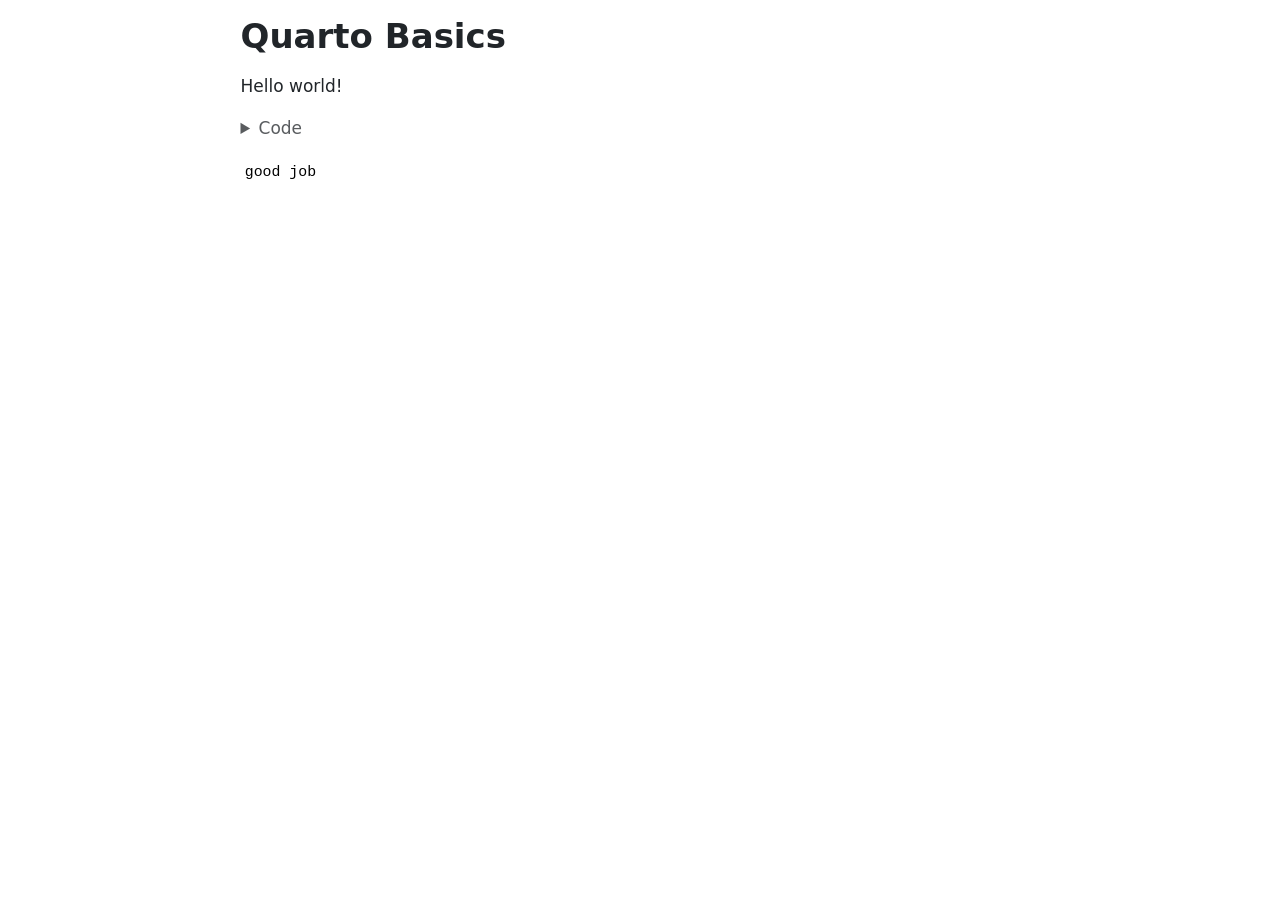
==== index.html @ 972494a7 "changed name" ====
<!DOCTYPE html>
<html xmlns="http://www.w3.org/1999/xhtml" lang="en" xml:lang="en"><head>

<meta charset="utf-8">
<meta name="generator" content="quarto-1.9.38">

<meta name="viewport" content="width=device-width, initial-scale=1.0, user-scalable=yes">


<title>Quarto Basics</title>
<style>
/* Default styles provided by pandoc.
** See https://pandoc.org/MANUAL.html#variables-for-html for config info.
*/
code{white-space: pre-wrap;}
span.smallcaps{font-variant: small-caps;}
div.columns{display: flex; gap: min(4vw, 1.5em);}
div.column{flex: auto; overflow-x: auto;}
div.hanging-indent{margin-left: 1.5em; text-indent: -1.5em;}
ul.task-list{list-style: none;}
ul.task-list li input[type="checkbox"] {
  width: 0.8em;
  margin: 0 0.8em 0.2em -1em; /* quarto-specific, see https://github.com/quarto-dev/quarto-cli/issues/4556 */ 
  vertical-align: middle;
}
/* CSS for syntax highlighting */
html { -webkit-text-size-adjust: 100%; }
pre > code.sourceCode { white-space: pre; position: relative; }
pre > code.sourceCode > span { display: inline-block; line-height: 1.25; }
pre > code.sourceCode > span:empty { height: 1.2em; }
.sourceCode { overflow: visible; }
code.sourceCode > span { color: inherit; text-decoration: inherit; }
div.sourceCode { margin: 1em 0; }
pre.sourceCode { margin: 0; }
@media screen {
div.sourceCode { overflow: auto; }
}
@media print {
pre > code.sourceCode { white-space: pre-wrap; }
pre > code.sourceCode > span { text-indent: -5em; padding-left: 5em; }
}
pre.numberSource code
  { counter-reset: source-line 0; }
pre.numberSource code > span
  { position: relative; left: -4em; counter-increment: source-line; }
pre.numberSource code > span > a:first-child::before
  { content: counter(source-line);
    position: relative; left: -1em; text-align: right; vertical-align: baseline;
    border: none; display: inline-block;
    -webkit-touch-callout: none; -webkit-user-select: none;
    -khtml-user-select: none; -moz-user-select: none;
    -ms-user-select: none; user-select: none;
    padding: 0 4px; width: 4em;
  }
pre.numberSource { margin-left: 3em;  padding-left: 4px; }
div.sourceCode
  {   }
@media screen {
pre > code.sourceCode > span > a:first-child::before { text-decoration: underline; }
}
</style>


<script src="index_files/libs/clipboard/clipboard.min.js"></script>
<script src="index_files/libs/quarto-html/quarto.js" type="module"></script>
<script src="index_files/libs/quarto-html/tabsets/tabsets.js" type="module"></script>
<script src="index_files/libs/quarto-html/popper.min.js"></script>
<script src="index_files/libs/quarto-html/tippy.umd.min.js"></script>
<script src="index_files/libs/quarto-html/anchor.min.js"></script>
<link href="index_files/libs/quarto-html/tippy.css" rel="stylesheet">
<link href="index_files/libs/quarto-html/quarto-syntax-highlighting-15634bcf2e68342d4ad2dfa704d543f6.css" rel="stylesheet" id="quarto-text-highlighting-styles">
<script src="index_files/libs/bootstrap/bootstrap.min.js"></script>
<link href="index_files/libs/bootstrap/bootstrap-icons.css" rel="stylesheet">
<link href="index_files/libs/bootstrap/bootstrap-ce6993b607764a32c066a50110341657.min.css" rel="stylesheet" append-hash="true" id="quarto-bootstrap" data-mode="light">


</head>

<body class="fullcontent quarto-light">

<div id="quarto-content" class="page-columns page-rows-contents page-layout-article">

<main class="content" id="quarto-document-content">

<header id="title-block-header" class="quarto-title-block default">
<div class="quarto-title">
<h1 class="title">Quarto Basics</h1>
</div>



<div class="quarto-title-meta">

    
  
    
  </div>
  


</header>


<p>Hello world!</p>
<div id="c1b8692f" class="cell" data-execution_count="1">
<details class="code-fold">
<summary>Code</summary>
<div class="code-copy-outer-scaffold"><div class="sourceCode cell-code" id="cb1"><pre class="sourceCode python code-with-copy"><code class="sourceCode python"><span id="cb1-1"><a href="#cb1-1" aria-hidden="true" tabindex="-1"></a><span class="im">import</span> numpy <span class="im">as</span> np</span>
<span id="cb1-2"><a href="#cb1-2" aria-hidden="true" tabindex="-1"></a><span class="bu">print</span>(<span class="st">"good job"</span>)</span></code></pre></div><button title="Copy to Clipboard" class="code-copy-button"><i class="bi"></i></button></div>
</details>
<div class="cell-output cell-output-stdout">
<pre><code>good job</code></pre>
</div>
</div>

</main>
<!-- /main column -->
<script id="quarto-html-after-body" type="application/javascript">
  window.document.addEventListener("DOMContentLoaded", function (event) {
    const icon = "";
    const anchorJS = new window.AnchorJS();
    anchorJS.options = {
      placement: 'right',
      icon: icon
    };
    anchorJS.add('.anchored');
    const isCodeAnnotation = (el) => {
      for (const clz of el.classList) {
        if (clz.startsWith('code-annotation-')) {                     
          return true;
        }
      }
      return false;
    }
    const onCopySuccess = function(e) {
      // button target
      const button = e.trigger;
      // don't keep focus
      button.blur();
      // flash "checked"
      button.classList.add('code-copy-button-checked');
      var currentTitle = button.getAttribute("title");
      button.setAttribute("title", "Copied!");
      let tooltip;
      if (window.bootstrap) {
        button.setAttribute("data-bs-toggle", "tooltip");
        button.setAttribute("data-bs-placement", "left");
        button.setAttribute("data-bs-title", "Copied!");
        tooltip = new bootstrap.Tooltip(button, 
          { trigger: "manual", 
            customClass: "code-copy-button-tooltip",
            offset: [0, -8]});
        tooltip.show();    
      }
      setTimeout(function() {
        if (tooltip) {
          tooltip.hide();
          button.removeAttribute("data-bs-title");
          button.removeAttribute("data-bs-toggle");
          button.removeAttribute("data-bs-placement");
        }
        button.setAttribute("title", currentTitle);
        button.classList.remove('code-copy-button-checked');
      }, 1000);
      // clear code selection
      e.clearSelection();
    }
    const getTextToCopy = function(trigger) {
      const outerScaffold = trigger.parentElement.cloneNode(true);
      const codeEl = outerScaffold.querySelector('code');
      for (const childEl of codeEl.children) {
        if (isCodeAnnotation(childEl)) {
          childEl.remove();
        }
      }
      return codeEl.innerText;
    }
    const clipboard = new window.ClipboardJS('.code-copy-button:not([data-in-quarto-modal])', {
      text: getTextToCopy
    });
    clipboard.on('success', onCopySuccess);
    if (window.document.getElementById('quarto-embedded-source-code-modal')) {
      const clipboardModal = new window.ClipboardJS('.code-copy-button[data-in-quarto-modal]', {
        text: getTextToCopy,
        container: window.document.getElementById('quarto-embedded-source-code-modal')
      });
      clipboardModal.on('success', onCopySuccess);
    }
      var localhostRegex = new RegExp(/^(?:http|https):\/\/localhost\:?[0-9]*\//);
      var mailtoRegex = new RegExp(/^mailto:/);
        var filterRegex = new RegExp('/' + window.location.host + '/');
      var isInternal = (href) => {
          return filterRegex.test(href) || localhostRegex.test(href) || mailtoRegex.test(href);
      }
      // Inspect non-navigation links and adorn them if external
     var links = window.document.querySelectorAll('a[href]:not(.nav-link):not(.navbar-brand):not(.toc-action):not(.sidebar-link):not(.sidebar-item-toggle):not(.pagination-link):not(.no-external):not([aria-hidden]):not(.dropdown-item):not(.quarto-navigation-tool):not(.about-link)');
      for (var i=0; i<links.length; i++) {
        const link = links[i];
        if (!isInternal(link.href)) {
          // undo the damage that might have been done by quarto-nav.js in the case of
          // links that we want to consider external
          if (link.dataset.originalHref !== undefined) {
            link.href = link.dataset.originalHref;
          }
        }
      }
    function tippyHover(el, contentFn, onTriggerFn, onUntriggerFn) {
      const config = {
        allowHTML: true,
        maxWidth: 500,
        delay: 100,
        arrow: false,
        appendTo: function(el) {
            return el.parentElement;
        },
        interactive: true,
        interactiveBorder: 10,
        theme: 'quarto',
        placement: 'bottom-start',
      };
      if (contentFn) {
        config.content = contentFn;
      }
      if (onTriggerFn) {
        config.onTrigger = onTriggerFn;
      }
      if (onUntriggerFn) {
        config.onUntrigger = onUntriggerFn;
      }
      window.tippy(el, config); 
    }
    const noterefs = window.document.querySelectorAll('a[role="doc-noteref"]');
    for (var i=0; i<noterefs.length; i++) {
      const ref = noterefs[i];
      tippyHover(ref, function() {
        // use id or data attribute instead here
        let href = ref.getAttribute('data-footnote-href') || ref.getAttribute('href');
        try { href = new URL(href).hash; } catch {}
        const id = href.replace(/^#\/?/, "");
        const note = window.document.getElementById(id);
        if (note) {
          return note.innerHTML;
        } else {
          return "";
        }
      });
    }
    const xrefs = window.document.querySelectorAll('a.quarto-xref');
    const processXRef = (id, note) => {
      // Strip column container classes
      const stripColumnClz = (el) => {
        el.classList.remove("page-full", "page-columns");
        if (el.children) {
          for (const child of el.children) {
            stripColumnClz(child);
          }
        }
      }
      stripColumnClz(note)
      if (id === null || id.startsWith('sec-')) {
        // Special case sections, only their first couple elements
        const container = document.createElement("div");
        if (note.children && note.children.length > 2) {
          container.appendChild(note.children[0].cloneNode(true));
          for (let i = 1; i < note.children.length; i++) {
            const child = note.children[i];
            if (child.tagName === "P" && child.innerText === "") {
              continue;
            } else {
              container.appendChild(child.cloneNode(true));
              break;
            }
          }
          if (window.Quarto?.typesetMath) {
            window.Quarto.typesetMath(container);
          }
          return container.innerHTML
        } else {
          if (window.Quarto?.typesetMath) {
            window.Quarto.typesetMath(note);
          }
          return note.innerHTML;
        }
      } else {
        // Remove any anchor links if they are present
        const anchorLink = note.querySelector('a.anchorjs-link');
        if (anchorLink) {
          anchorLink.remove();
        }
        if (window.Quarto?.typesetMath) {
          window.Quarto.typesetMath(note);
        }
        if (note.classList.contains("callout")) {
          return note.outerHTML;
        } else {
          return note.innerHTML;
        }
      }
    }
    for (var i=0; i<xrefs.length; i++) {
      const xref = xrefs[i];
      tippyHover(xref, undefined, function(instance) {
        instance.disable();
        let url = xref.getAttribute('href');
        let hash = undefined; 
        if (url.startsWith('#')) {
          hash = url;
        } else {
          try { hash = new URL(url).hash; } catch {}
        }
        if (hash) {
          const id = hash.replace(/^#\/?/, "");
          const note = window.document.getElementById(id);
          if (note !== null) {
            try {
              const html = processXRef(id, note.cloneNode(true));
              instance.setContent(html);
            } finally {
              instance.enable();
              instance.show();
            }
          } else {
            // See if we can fetch this
            fetch(url.split('#')[0])
            .then(res => res.text())
            .then(html => {
              const parser = new DOMParser();
              const htmlDoc = parser.parseFromString(html, "text/html");
              const note = htmlDoc.getElementById(id);
              if (note !== null) {
                const html = processXRef(id, note);
                instance.setContent(html);
              } 
            }).finally(() => {
              instance.enable();
              instance.show();
            });
          }
        } else {
          // See if we can fetch a full url (with no hash to target)
          // This is a special case and we should probably do some content thinning / targeting
          fetch(url)
          .then(res => res.text())
          .then(html => {
            const parser = new DOMParser();
            const htmlDoc = parser.parseFromString(html, "text/html");
            const note = htmlDoc.querySelector('main.content');
            if (note !== null) {
              // This should only happen for chapter cross references
              // (since there is no id in the URL)
              // remove the first header
              if (note.children.length > 0 && note.children[0].tagName === "HEADER") {
                note.children[0].remove();
              }
              const html = processXRef(null, note);
              instance.setContent(html);
            } 
          }).finally(() => {
            instance.enable();
            instance.show();
          });
        }
      }, function(instance) {
      });
    }
        let selectedAnnoteEl;
        const selectorForAnnotation = ( cell, annotation) => {
          let cellAttr = 'data-code-cell="' + cell + '"';
          let lineAttr = 'data-code-annotation="' +  annotation + '"';
          const selector = 'span[' + cellAttr + '][' + lineAttr + ']';
          return selector;
        }
        const selectCodeLines = (annoteEl) => {
          const doc = window.document;
          const targetCell = annoteEl.getAttribute("data-target-cell");
          const targetAnnotation = annoteEl.getAttribute("data-target-annotation");
          const annoteSpan = window.document.querySelector(selectorForAnnotation(targetCell, targetAnnotation));
          const lines = annoteSpan.getAttribute("data-code-lines").split(",");
          const lineIds = lines.map((line) => {
            return targetCell + "-" + line;
          })
          let top = null;
          let height = null;
          let parent = null;
          if (lineIds.length > 0) {
              //compute the position of the single el (top and bottom and make a div)
              const el = window.document.getElementById(lineIds[0]);
              top = el.offsetTop;
              height = el.offsetHeight;
              parent = el.parentElement.parentElement;
            if (lineIds.length > 1) {
              const lastEl = window.document.getElementById(lineIds[lineIds.length - 1]);
              const bottom = lastEl.offsetTop + lastEl.offsetHeight;
              height = bottom - top;
            }
            if (top !== null && height !== null && parent !== null) {
              // cook up a div (if necessary) and position it 
              let div = window.document.getElementById("code-annotation-line-highlight");
              if (div === null) {
                div = window.document.createElement("div");
                div.setAttribute("id", "code-annotation-line-highlight");
                div.style.position = 'absolute';
                parent.appendChild(div);
              }
              div.style.top = top - 2 + "px";
              div.style.height = height + 4 + "px";
              div.style.left = 0;
              let gutterDiv = window.document.getElementById("code-annotation-line-highlight-gutter");
              if (gutterDiv === null) {
                gutterDiv = window.document.createElement("div");
                gutterDiv.setAttribute("id", "code-annotation-line-highlight-gutter");
                gutterDiv.style.position = 'absolute';
                const codeCell = window.document.getElementById(targetCell);
                const gutter = codeCell.querySelector('.code-annotation-gutter');
                gutter.appendChild(gutterDiv);
              }
              gutterDiv.style.top = top - 2 + "px";
              gutterDiv.style.height = height + 4 + "px";
            }
            selectedAnnoteEl = annoteEl;
          }
        };
        const unselectCodeLines = () => {
          const elementsIds = ["code-annotation-line-highlight", "code-annotation-line-highlight-gutter"];
          elementsIds.forEach((elId) => {
            const div = window.document.getElementById(elId);
            if (div) {
              div.remove();
            }
          });
          selectedAnnoteEl = undefined;
        };
          // Handle positioning of the toggle
      window.addEventListener(
        "resize",
        throttle(() => {
          elRect = undefined;
          if (selectedAnnoteEl) {
            selectCodeLines(selectedAnnoteEl);
          }
        }, 10)
      );
      function throttle(fn, ms) {
      let throttle = false;
      let timer;
        return (...args) => {
          if(!throttle) { // first call gets through
              fn.apply(this, args);
              throttle = true;
          } else { // all the others get throttled
              if(timer) clearTimeout(timer); // cancel #2
              timer = setTimeout(() => {
                fn.apply(this, args);
                timer = throttle = false;
              }, ms);
          }
        };
      }
        // Attach click handler to the DT
        const annoteDls = window.document.querySelectorAll('dt[data-target-cell]');
        for (const annoteDlNode of annoteDls) {
          annoteDlNode.addEventListener('click', (event) => {
            const clickedEl = event.target;
            if (clickedEl !== selectedAnnoteEl) {
              unselectCodeLines();
              const activeEl = window.document.querySelector('dt[data-target-cell].code-annotation-active');
              if (activeEl) {
                activeEl.classList.remove('code-annotation-active');
              }
              selectCodeLines(clickedEl);
              clickedEl.classList.add('code-annotation-active');
            } else {
              // Unselect the line
              unselectCodeLines();
              clickedEl.classList.remove('code-annotation-active');
            }
          });
        }
    const findCites = (el) => {
      const parentEl = el.parentElement;
      if (parentEl) {
        const cites = parentEl.dataset.cites;
        if (cites) {
          return {
            el,
            cites: cites.split(' ')
          };
        } else {
          return findCites(el.parentElement)
        }
      } else {
        return undefined;
      }
    };
    var bibliorefs = window.document.querySelectorAll('a[role="doc-biblioref"]');
    for (var i=0; i<bibliorefs.length; i++) {
      const ref = bibliorefs[i];
      const citeInfo = findCites(ref);
      if (citeInfo) {
        tippyHover(citeInfo.el, function() {
          var popup = window.document.createElement('div');
          citeInfo.cites.forEach(function(cite) {
            var citeDiv = window.document.createElement('div');
            citeDiv.classList.add('hanging-indent');
            citeDiv.classList.add('csl-entry');
            var biblioDiv = window.document.getElementById('ref-' + cite);
            if (biblioDiv) {
              citeDiv.innerHTML = biblioDiv.innerHTML;
            }
            popup.appendChild(citeDiv);
          });
          return popup.innerHTML;
        });
      }
    }
  });
  </script>
</div> <!-- /content -->




</body></html>
---- index_files/libs/quarto-html/tippy.css ----
.tippy-box[data-animation=fade][data-state=hidden]{opacity:0}[data-tippy-root]{max-width:calc(100vw - 10px)}.tippy-box{position:relative;background-color:#333;color:#fff;border-radius:4px;font-size:14px;line-height:1.4;white-space:normal;outline:0;transition-property:transform,visibility,opacity}.tippy-box[data-placement^=top]>.tippy-arrow{bottom:0}.tippy-box[data-placement^=top]>.tippy-arrow:before{bottom:-7px;left:0;border-width:8px 8px 0;border-top-color:initial;transform-origin:center top}.tippy-box[data-placement^=bottom]>.tippy-arrow{top:0}.tippy-box[data-placement^=bottom]>.tippy-arrow:before{top:-7px;left:0;border-width:0 8px 8px;border-bottom-color:initial;transform-origin:center bottom}.tippy-box[data-placement^=left]>.tippy-arrow{right:0}.tippy-box[data-placement^=left]>.tippy-arrow:before{border-width:8px 0 8px 8px;border-left-color:initial;right:-7px;transform-origin:center left}.tippy-box[data-placement^=right]>.tippy-arrow{left:0}.tippy-box[data-placement^=right]>.tippy-arrow:before{left:-7px;border-width:8px 8px 8px 0;border-right-color:initial;transform-origin:center right}.tippy-box[data-inertia][data-state=visible]{transition-timing-function:cubic-bezier(.54,1.5,.38,1.11)}.tippy-arrow{width:16px;height:16px;color:#333}.tippy-arrow:before{content:"";position:absolute;border-color:transparent;border-style:solid}.tippy-content{position:relative;padding:5px 9px;z-index:1}
---- index_files/libs/quarto-html/quarto-syntax-highlighting-15634bcf2e68342d4ad2dfa704d543f6.css ----
/* quarto syntax highlight colors */
:root {
  --quarto-hl-ot-color: #003B4F;
  --quarto-hl-at-color: #657422;
  --quarto-hl-ss-color: #20794D;
  --quarto-hl-an-color: #5E5E5E;
  --quarto-hl-fu-color: #4758AB;
  --quarto-hl-st-color: #20794D;
  --quarto-hl-cf-color: #003B4F;
  --quarto-hl-op-color: #5E5E5E;
  --quarto-hl-er-color: #AD0000;
  --quarto-hl-bn-color: #AD0000;
  --quarto-hl-al-color: #AD0000;
  --quarto-hl-va-color: #111111;
  --quarto-hl-bu-color: inherit;
  --quarto-hl-ex-color: inherit;
  --quarto-hl-pp-color: #AD0000;
  --quarto-hl-in-color: #5E5E5E;
  --quarto-hl-vs-color: #20794D;
  --quarto-hl-wa-color: #5E5E5E;
  --quarto-hl-do-color: #5E5E5E;
  --quarto-hl-im-color: #00769E;
  --quarto-hl-ch-color: #20794D;
  --quarto-hl-dt-color: #AD0000;
  --quarto-hl-fl-color: #AD0000;
  --quarto-hl-co-color: #5E5E5E;
  --quarto-hl-cv-color: #5E5E5E;
  --quarto-hl-cn-color: #8f5902;
  --quarto-hl-sc-color: #5E5E5E;
  --quarto-hl-dv-color: #AD0000;
  --quarto-hl-kw-color: #003B4F;
}

/* other quarto variables */
:root {
  --quarto-font-monospace: SFMono-Regular, Menlo, Monaco, Consolas, "Liberation Mono", "Courier New", monospace;
}

/* syntax highlight based on Pandoc's rules */
pre > code.sourceCode > span {
  color: #003B4F;
}

code.sourceCode > span {
  color: #003B4F;
}

div.sourceCode,
div.sourceCode pre.sourceCode {
  color: #003B4F;
}

/* Normal */
code span {
  color: #003B4F;
}

/* Alert */
code span.al {
  color: #AD0000;
  font-style: inherit;
}

/* Annotation */
code span.an {
  color: #5E5E5E;
  font-style: inherit;
}

/* Attribute */
code span.at {
  color: #657422;
  font-style: inherit;
}

/* BaseN */
code span.bn {
  color: #AD0000;
  font-style: inherit;
}

/* BuiltIn */
code span.bu {
  font-style: inherit;
}

/* ControlFlow */
code span.cf {
  color: #003B4F;
  font-weight: bold;
  font-style: inherit;
}

/* Char */
code span.ch {
  color: #20794D;
  font-style: inherit;
}

/* Constant */
code span.cn {
  color: #8f5902;
  font-style: inherit;
}

/* Comment */
code span.co {
  color: #5E5E5E;
  font-style: inherit;
}

/* CommentVar */
code span.cv {
  color: #5E5E5E;
  font-style: italic;
}

/* Documentation */
code span.do {
  color: #5E5E5E;
  font-style: italic;
}

/* DataType */
code span.dt {
  color: #AD0000;
  font-style: inherit;
}

/* DecVal */
code span.dv {
  color: #AD0000;
  font-style: inherit;
}

/* Error */
code span.er {
  color: #AD0000;
  font-style: inherit;
}

/* Extension */
code span.ex {
  font-style: inherit;
}

/* Float */
code span.fl {
  color: #AD0000;
  font-style: inherit;
}

/* Function */
code span.fu {
  color: #4758AB;
  font-style: inherit;
}

/* Import */
code span.im {
  color: #00769E;
  font-style: inherit;
}

/* Information */
code span.in {
  color: #5E5E5E;
  font-style: inherit;
}

/* Keyword */
code span.kw {
  color: #003B4F;
  font-weight: bold;
  font-style: inherit;
}

/* Operator */
code span.op {
  color: #5E5E5E;
  font-style: inherit;
}

/* Other */
code span.ot {
  color: #003B4F;
  font-style: inherit;
}

/* Preprocessor */
code span.pp {
  color: #AD0000;
  font-style: inherit;
}

/* SpecialChar */
code span.sc {
  color: #5E5E5E;
  font-style: inherit;
}

/* SpecialString */
code span.ss {
  color: #20794D;
  font-style: inherit;
}

/* String */
code span.st {
  color: #20794D;
  font-style: inherit;
}

/* Variable */
code span.va {
  color: #111111;
  font-style: inherit;
}

/* VerbatimString */
code span.vs {
  color: #20794D;
  font-style: inherit;
}

/* Warning */
code span.wa {
  color: #5E5E5E;
  font-style: italic;
}

.prevent-inlining {
  content: "</";
}

/*# sourceMappingURL=f23921c56f73e400b49028c9186a1aa0.css.map */
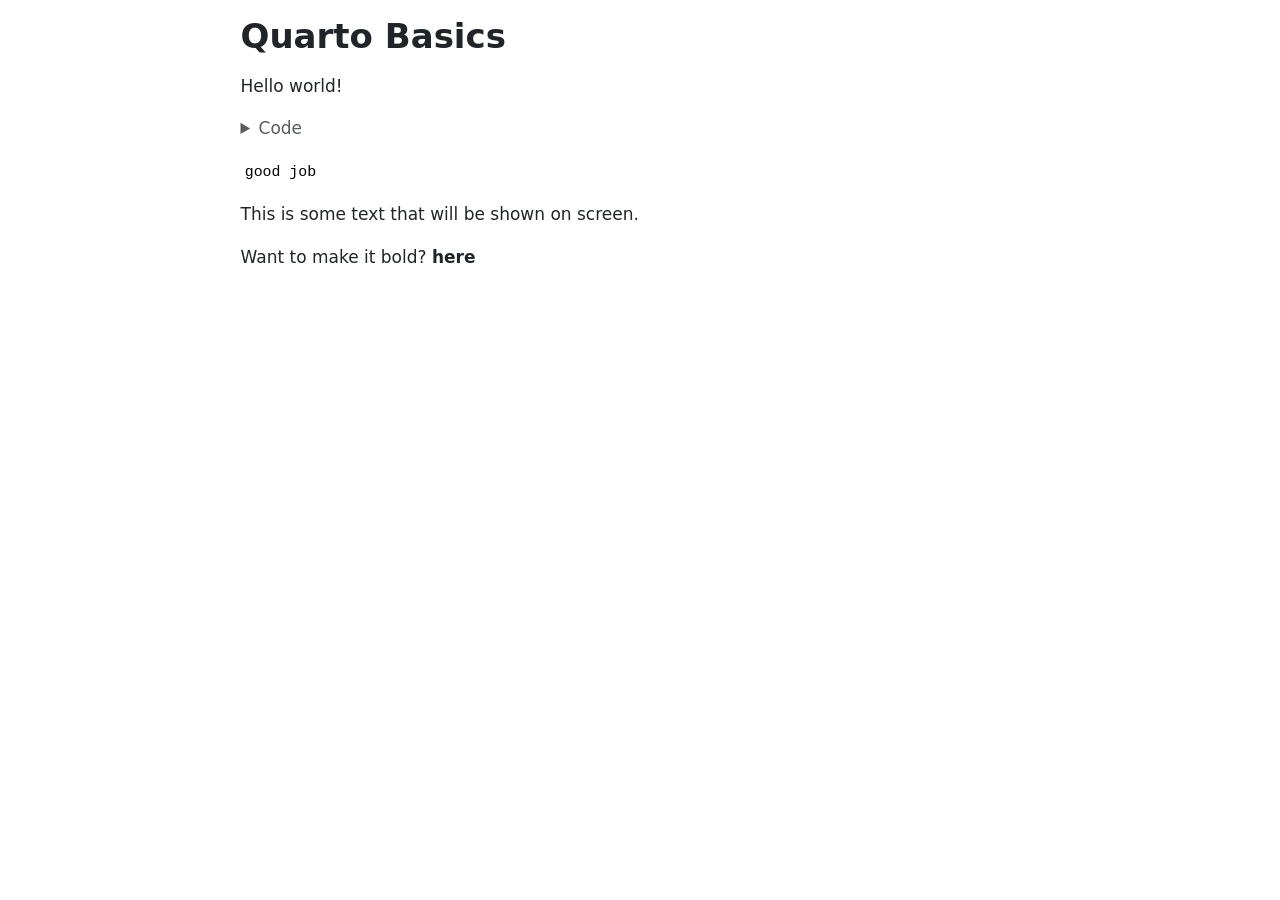
==== commit 87cd5bbc: "cleanup" ====
--- a/index.html
+++ b/index.html
@@ -102,7 +102,7 @@
 
 
 <p>Hello world!</p>
-<div id="c1b8692f" class="cell" data-execution_count="1">
+<div id="23b5b25a" class="cell" data-execution_count="1">
 <details class="code-fold">
 <summary>Code</summary>
 <div class="code-copy-outer-scaffold"><div class="sourceCode cell-code" id="cb1"><pre class="sourceCode python code-with-copy"><code class="sourceCode python"><span id="cb1-1"><a href="#cb1-1" aria-hidden="true" tabindex="-1"></a><span class="im">import</span> numpy <span class="im">as</span> np</span>
@@ -112,6 +112,8 @@
 <pre><code>good job</code></pre>
 </div>
 </div>
+<p>This is some text that will be shown on screen.</p>
+<p>Want to make it bold? <strong>here</strong></p>
 
 </main>
 <!-- /main column -->
